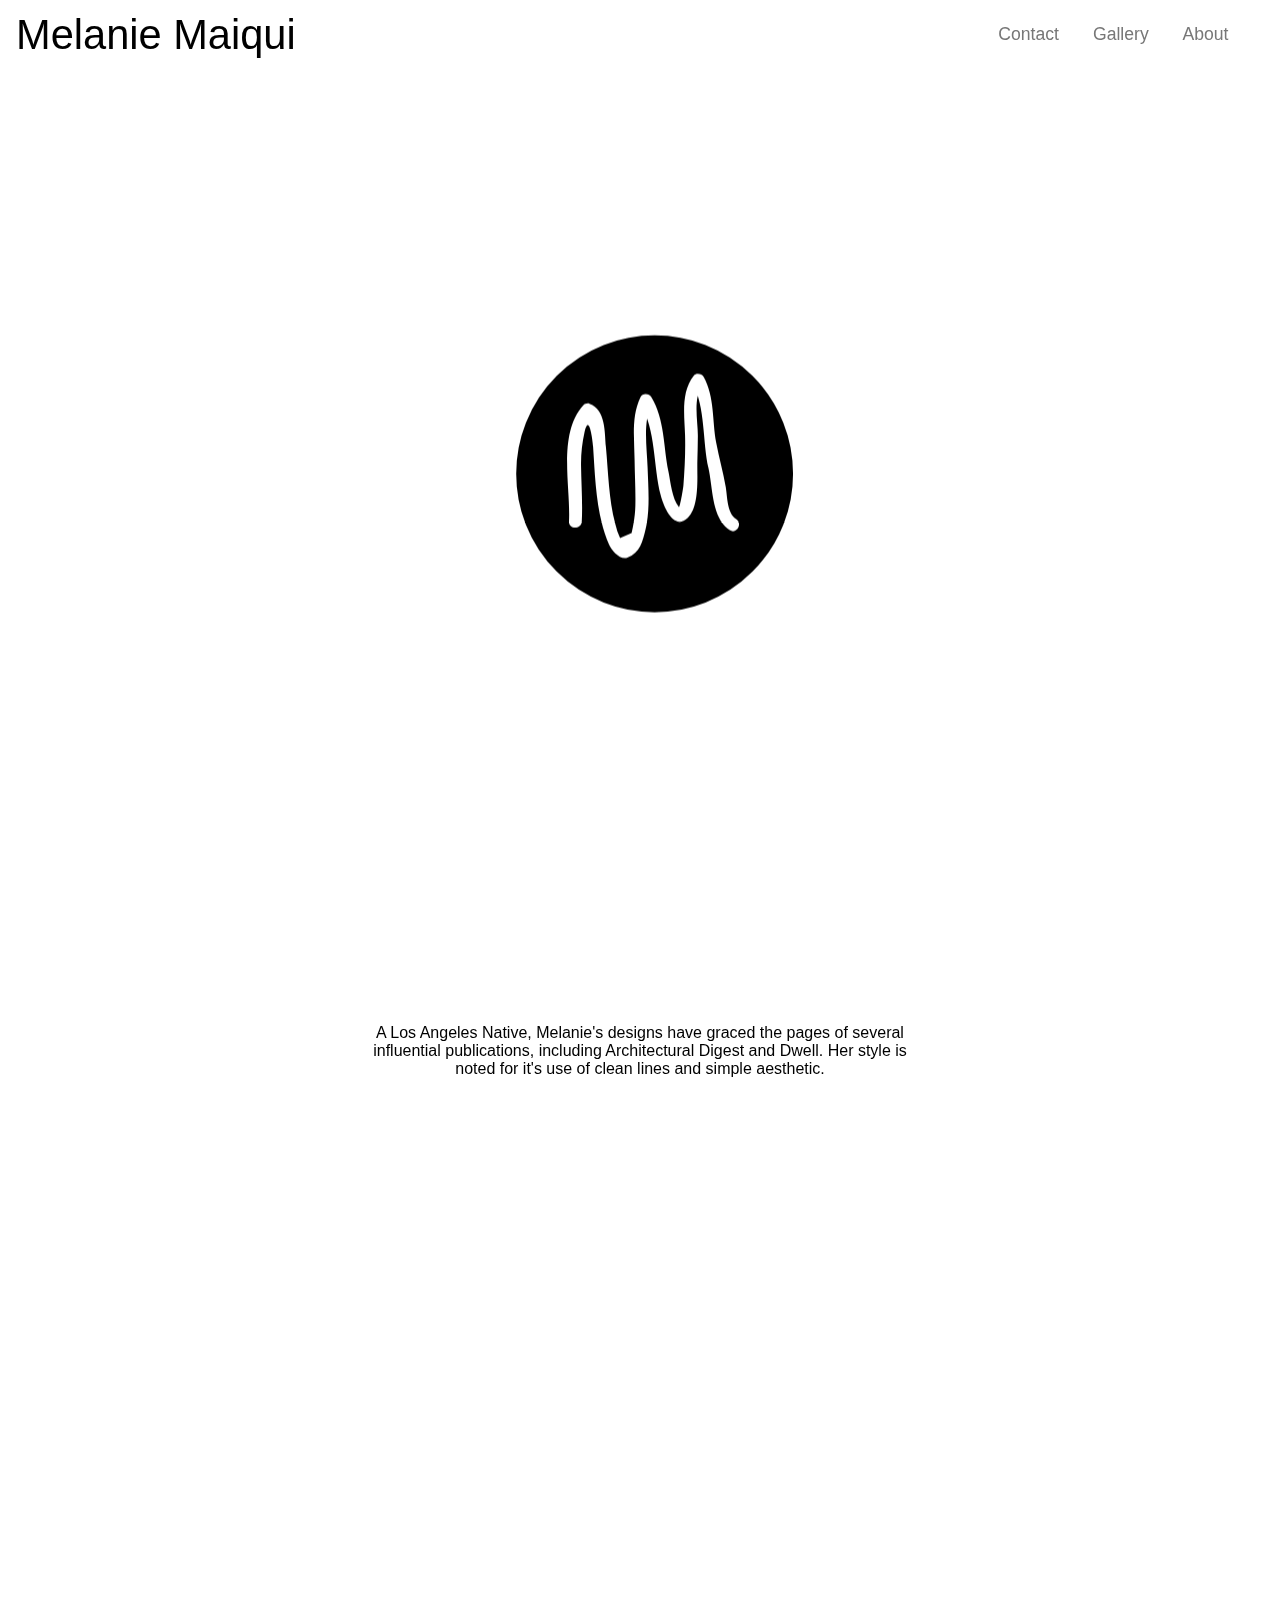
==== index.html @ fb408d5f "Change file name to index.html" ====
<!DOCTYPE html>
<html class="no-skrollr">
<head>
  <meta charset="utf-8">

  <meta name="viewport" content="width=device-width, initial-scale=1, user-scalable=no">

  <title>Melanie Maiqui</title>

  <!-- <link rel="stylesheet" type="text/css" href="css/bootstrap.css"> -->
  <link rel="stylesheet" type="text/css" href="css/maiqui.css">
  <!-- <link rel="stylesheet" type="text/css" href="css/bootstrap-responsive.css"> -->

  <script src="//ajax.googleapis.com/ajax/libs/jquery/1.7.2/jquery.min.js">
  </script>
  <script>
    window.jQuery || document.write('<script src="js/jquery-1.7.2.min.js"><\/script>')
  </script>

</head>

<body>
  <!--
    We position the images fixed and therefore need to place them outside of #skrollr-body.
    We will then use data-anchor-target to display the correct image matching the current section (.gap element).
  -->

  <div
    class="parallax-image-wrapper parallax-image-wrapper-100"
    data-anchor-target="#about + .gap"
    data-bottom-top="transform:translate3d(0px, 200%, 0px)"
    data-top-bottom="transform:translate3d(0px, 0%, 0px)">

    <div
      class="parallax-image parallax-image-100"
      style="background-image:url(images/maiqui-logo.svg)"
      data-anchor-target="#about + .gap"
      data-bottom-top="transform: translate3d(0px, -80%, 0px);"
      data-top-bottom="transform: translate3d(0px, 80%, 0px);"
    ></div>
    <!--the +/-80% translation can be adjusted to control the speed difference of the image-->
  </div>

  <div
    class="parallax-image-wrapper parallax-image-wrapper-100"
    data-anchor-target="#portfolio + .gap"
    data-bottom-top="transform:translate3d(0px, 200%, 0px)"
    data-top-bottom="transform:translate3d(0px, 0%, 0px)">

    <div
      class="parallax-image parallax-image-100"
      style="background-image:url(images/prefab_brouchure_black_cover_o.jpg)"
      data-anchor-target="#portfolio + .gap"
      data-bottom-top="transform: translate3d(0px, -80%, 0px);"
      data-top-bottom="transform: translate3d(0px, 80%, 0px);"
    ></div>
  </div>

  <div
    class="parallax-image-wrapper parallax-image-wrapper-100"
    data-anchor-target="#sketches + .gap"
    data-bottom-top="transform:translate3d(0px, 200%, 0px)"
    data-top-bottom="transform:translate3d(0px, 0%, 0px)">

    <div
      class="parallax-image parallax-image-100"
      style="background-image:url(images/brown_architecture_web_o.jpg)"
      data-anchor-target="#sketches + .gap"
      data-bottom-top="transform: translate3d(0px, -80%, 0px);"
      data-top-bottom="transform: translate3d(0px, 80%, 0px);"
    ></div>
  </div>

  <div id="skrollr-body">
    <div class="header" id="about"
         style="padding-bottom:-10px;">
      <div class="name-plate">Melanie Maiqui</div>
      <div class="navbar navbar-fixed-top">
        <!-- <div class="navbar-inner"> -->
          <div class="container">
            <a href="#" class="btn btn-navbar">
              <span class="icon-bar"></span>
              <span class="icon-bar"></span>
              <span class="icon-bar"></span>
            </a>
            <div class="nav-collapse">
              <ul class="nav">
                <li><a class="link" href="contact.html">Contact</a></li>
                <li><a class="link" href="gallery.html">Gallery</a></li>
                <li><a class="link" href="about.html">About</a></li>
              </ul><!-- /.nav -->
            </div><!--/.nav-collapse -->
          </div><!-- /.container -->
      <!--   </div> --><!-- /.navbar-inner -->
      </div><!-- /.navbar -->
    </div>
    <div class="gap gap-100" style="background-image:url(images/maiqui-logo.svg);"></div>
    <div class="content" id="portfolio">
      <p>A Los Angeles Native, Melanie's designs have graced the pages of several influential publications, including Architectural Digest and Dwell. Her style is noted for it's use of clean lines and simple aesthetic.</p>
    </div>
    <div class="gap gap-100" style="background-image:url(images/prefab_brouchure_black_cover_o.jpg);"></div>
    <div class="color-slide" data-0="transform:translate(0,100%);" data-100p="transform:translate(0,0%)" data-_box-100p="" data-_box-200p="transform:translate(0,-100%)">
      <div class="box" data-100p="width:0%;" data-_box-100p="width:100%"></div>
    </div>
    <div class="content" id="sketches">
      Sketches
    </div>
    <div class="gap gap-100" style="background-image:url(images/brown architecture_web_o.jpg);"></div>
    <br>
    <div class="content" id="done" style="background-color:#000000;">
    </div>
  </div>

  <script type="text/javascript" src="dist/skrollr.min.js"></script>
  <script type="text/javascript">
  skrollr.init({
    smoothScrolling: false,
    mobileDeceleration: 0.004
  });
  </script>
</body>

</html>
---- css/maiqui.css ----
* {
  padding:0;
  margin:0;
}

html, body {
  height:100%;
}

.skrollr-desktop body {
  height:100% !important;
}

body {
  font-family:sans-serif;
}

p {
  margin: 1em 0;
}

ul {
  list-style-type: none;
  margin: 0;
  padding: 0;
}

.name-plate {
  width: 45%;
  font-size: 2.6em;
  line-height:38px;
  min-width: 250px;
}

.container {
  width: 300px;
  margin-top: -30px;
  float: right;
}

.navbar .nav > li > a {
  text-shadow:none;
  font-size: 1.1em;
  margin: 0 7%;
}

a {
  color: #777777;
}

a:hover {
  color: #444444;
}

.nav li {
  margin-left: 10%;
  display: inline-block;
}

.link {
  text-decoration: none;
  display: inline;
}

/*.icon-bar {
  width: 100px;
  padding: 10px;
}*/

#portfolio {
  padding: 3% 28%;
  text-align: center;
}

.parallax-image-wrapper {
  position:fixed;
  left:0;
  width:100%;
  overflow:hidden;
}

.parallax-image-wrapper-50 {
  height:50%;
  top:-50%;
}

.parallax-image-wrapper-100 {
  height:100%;
  top:-100%;
}

.parallax-image {
  display:none;
  position:absolute;
  bottom:0;
  left:0;
  width:100%;
  background-repeat:no-repeat;
  background-position:center;
  background-size:cover;
}

.parallax-image-50 {
  height:200%;
  top:-50%;
}

.parallax-image-100 {
  height:100%;
  top:0;
}

.parallax-image.skrollable-between {
  display:block;
}

.no-skrollr .parallax-image-wrapper {
  display:none !important;
}

#skrollr-body {
  height:100%;
  overflow:visible;
  position:relative;
}

.gap {
  background:transparent center no-repeat;
  background-size:cover;
}

.skrollr .gap {
  background:transparent !important;
}

.gap-50 {
  height:50%;
}

.gap-100 {
  height:100%;
}

.header, .content {
  background:#fff;
  padding:1em;

  -webkit-box-sizing:border-box;
  -moz-box-sizing:border-box;
  box-sizing:border-box;
}

.content-full {
  height:100%;
}

#done {
  height:10%;
}

@media screen and (max-width: 700px) {
  .name-plate {
    font-size: 1.8em;
  }

  a.btn.btn-navbar {
    display: block;
    margin-top: 0;
    right: 41px;
    position: fixed;
    width: 36px;
  }

  .btn-navbar:hover .icon-bar {
    background-color: #777;
  }

 .nav-collapse .nav {
    display: none;
  }

  .icon-bar {
    display: block;
    padding: 2px;
    background-color: #333;
    margin-bottom: 4px;
    border-radius: 20px;
  }
}
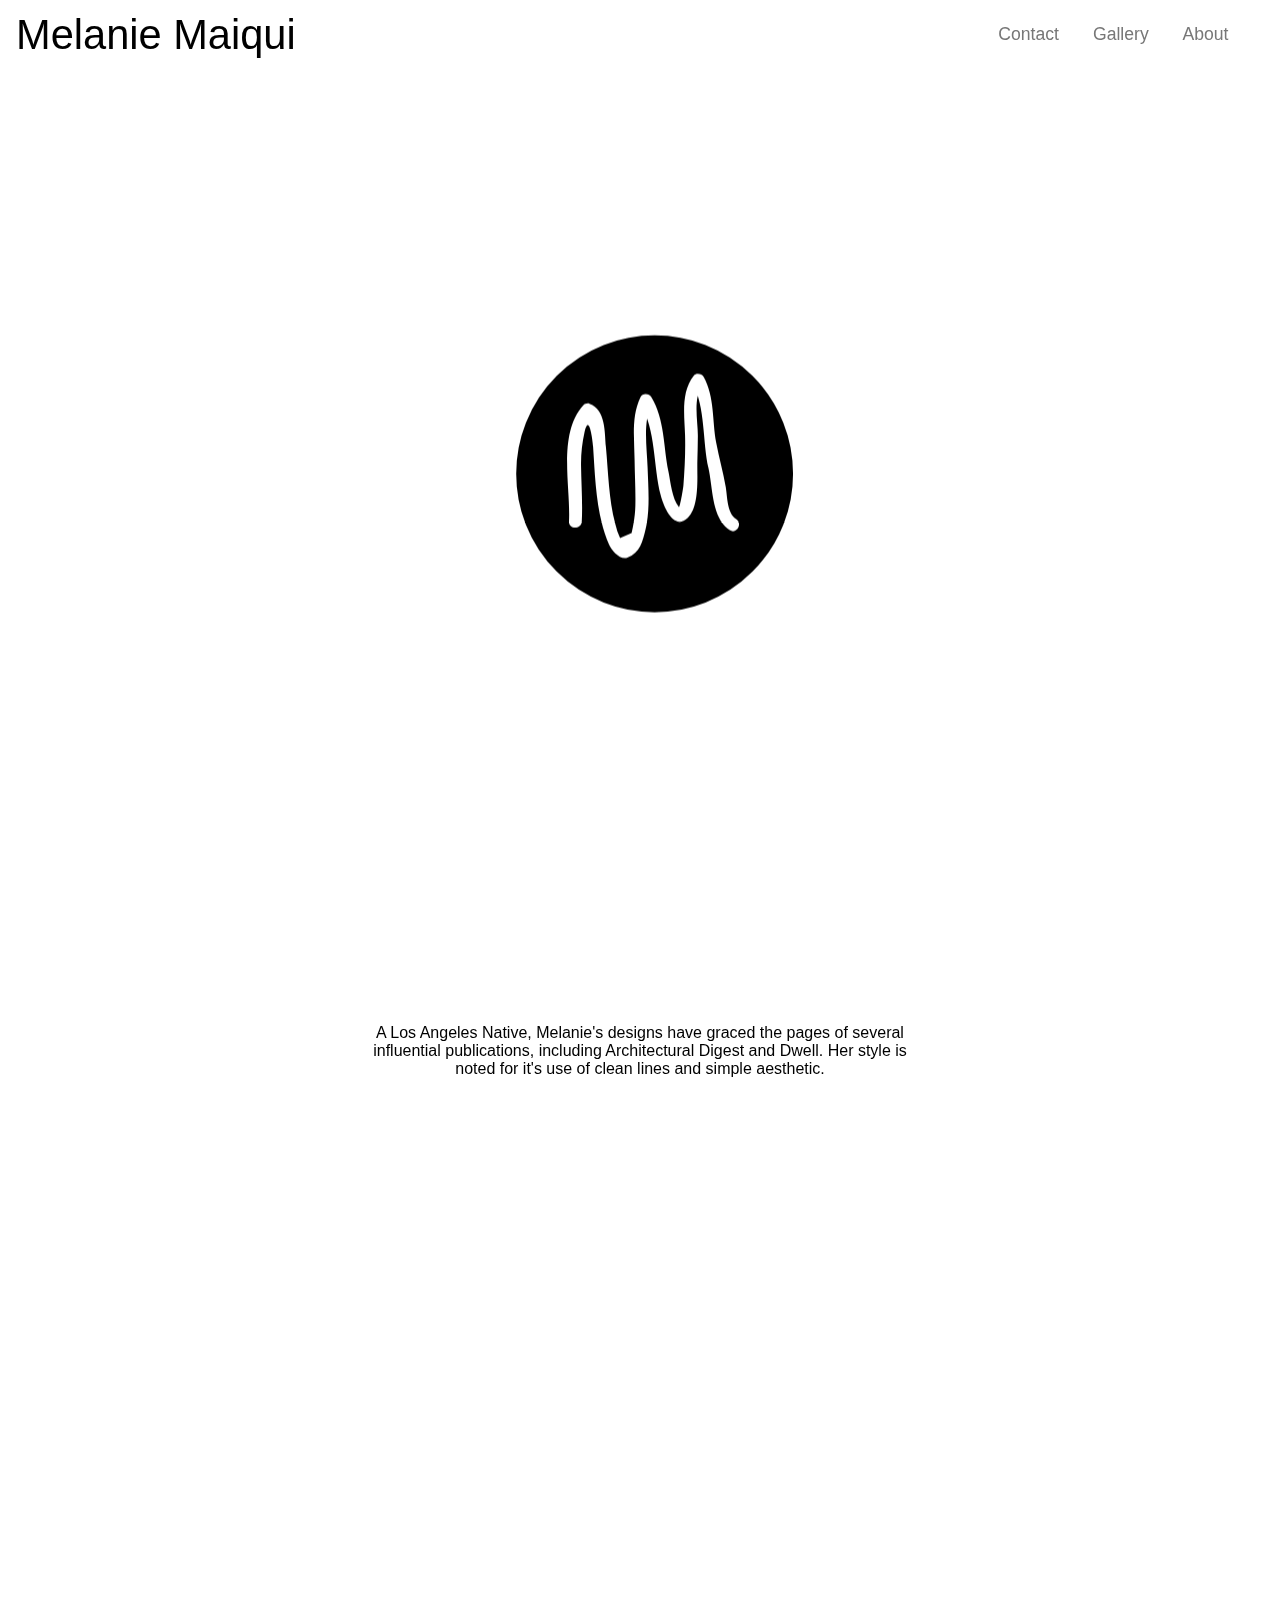
==== commit 259840e1: "Add link to top of page." ====
--- a/index.html
+++ b/index.html
@@ -108,6 +108,7 @@
     <div class="gap gap-100" style="background-image:url(images/brown architecture_web_o.jpg);"></div>
     <br>
     <div class="content" id="done" style="background-color:#000000;">
+      <a class="top-link" title="Go to Top" href="#about">^</a>
     </div>
   </div>
 
--- a/css/maiqui.css
+++ b/css/maiqui.css
@@ -158,6 +158,13 @@
   height:10%;
 }
 
+.top-link {
+  color: #FFFFFF;
+  font-size: 2.1em;
+  text-decoration: none;
+  margin: 0 50%;
+}
+
 @media screen and (max-width: 700px) {
   .name-plate {
     font-size: 1.8em;
